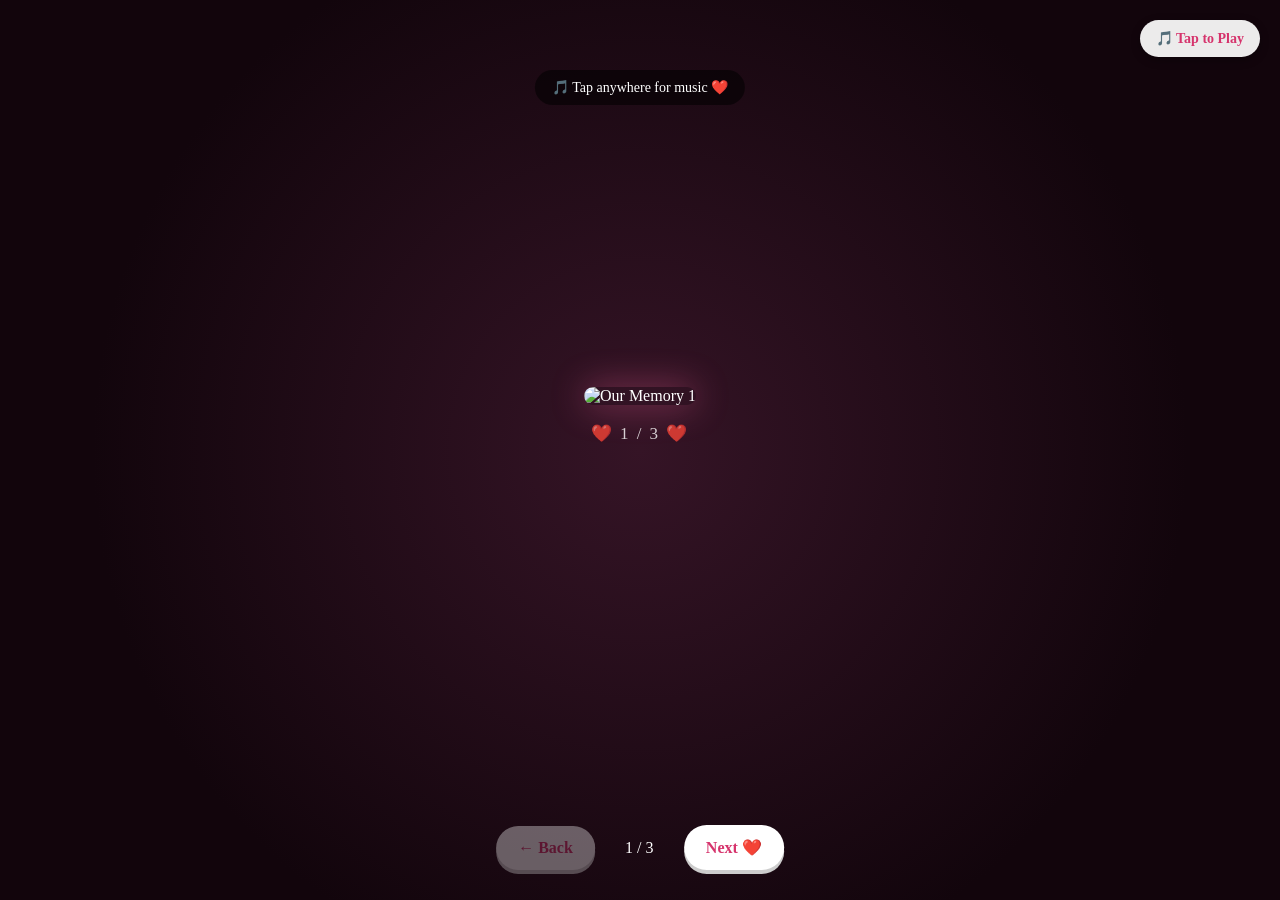
==== lastgift.html @ dca15e1b "Add files via upload" ====
<!DOCTYPE html>
<html lang="en">

<head>

    <meta charset="UTF-8">

    <meta name="viewport"
          content="width=device-width, initial-scale=1.0">

    <title>One Last Gift ❤️</title>


    <style>

        * {
            margin: 0;
            padding: 0;
            box-sizing: border-box;
        }


        html,
        body {

            width: 100%;
            height: 100%;

        }


        body {

            font-family: Georgia, serif;

            background:
                radial-gradient(
                    circle at center,
                    #351426,
                    #12050c 70%
                );

            color: white;

            overflow: hidden;

        }


        /* =====================================================
           🎵 BACKGROUND MUSIC
        ===================================================== */

        #bgMusic {

            display: none;

        }


        /* =====================================================
           🎵 MUSIC BUTTON
        ===================================================== */

        #musicBtn {

            position: fixed;

            top: 20px;

            right: 20px;

            z-index: 9999;

            border: none;

            border-radius: 25px;

            padding: 10px 16px;

            background:
                rgba(
                    255,
                    255,
                    255,
                    .92
                );

            color: #d6336c;

            font-family: Georgia, serif;

            font-size: 14px;

            font-weight: bold;

            cursor: pointer;

            box-shadow:
                0 3px 10px
                rgba(
                    0,
                    0,
                    0,
                    .3
                );

            transition: .2s;

            -webkit-tap-highlight-color:
                transparent;

        }


        #musicBtn:hover {

            transform:
                scale(1.05);

        }


        #musicBtn:active {

            transform:
                scale(.95);

        }


        /* =====================================================
           ❤️ MAIN CONTAINER
        ===================================================== */

        .gift-container {

            width: 100%;

            height: 100vh;

            position: relative;

        }


        /* =====================================================
           📸 PHOTO PAGE
        ===================================================== */

        .page {

            position: absolute;

            inset: 0;

            display: flex;

            flex-direction: column;

            justify-content: center;

            align-items: center;

            padding:
                30px 20px 100px;

            text-align: center;

            opacity: 0;

            visibility: hidden;

            transform:
                scale(.92)
                translateY(20px);

            transition:
                opacity .7s ease,
                transform .7s ease;

        }


        .page.active {

            opacity: 1;

            visibility: visible;

            transform:
                scale(1)
                translateY(0);

        }


        /* =====================================================
           📸 IMAGE
        ===================================================== */

        .page img {

            width: auto;

            height: auto;

            max-width: 88vw;

            max-height: 68vh;

            object-fit: contain;

            border-radius: 14px;

            box-shadow:
                0 0 35px
                rgba(
                    255,
                    105,
                    160,
                    .45
                );

            animation:
                photoAppear 1.2s ease;

        }


        @keyframes photoAppear {

            from {

                opacity: 0;

                transform:
                    scale(.85);

            }

            to {

                opacity: 1;

                transform:
                    scale(1);

            }

        }


        /* =====================================================
           ❤️ PAGE NUMBER
        ===================================================== */

        .page-number {

            margin-top: 18px;

            font-size: 17px;

            opacity: .8;

            letter-spacing: 2px;

        }


        /* =====================================================
           ❤️ FLOATING HEARTS
        ===================================================== */

        .heart {

            position: fixed;

            bottom: -40px;

            font-size: 20px;

            animation:
                floatHeart 6s linear
                forwards;

            opacity: .65;

            pointer-events: none;

            z-index: 5;

        }


        @keyframes floatHeart {

            0% {

                transform:
                    translateY(0)
                    scale(.6);

                opacity: 0;

            }

            20% {

                opacity: .7;

            }

            80% {

                opacity: .7;

            }

            100% {

                transform:
                    translateY(-115vh)
                    scale(1.2);

                opacity: 0;

            }

        }


        /* =====================================================
           🔘 NAVIGATION
        ===================================================== */

        .navigation {

            position: fixed;

            bottom: 30px;

            left: 50%;

            transform:
                translateX(-50%);

            display: flex;

            align-items: center;

            justify-content: center;

            gap: 12px;

            z-index: 100;

        }


        .navigation button {

            border: none;

            border-radius: 30px;

            padding:
                13px 22px;

            background: white;

            color: #d6336c;

            font-family: Georgia, serif;

            font-size: 16px;

            font-weight: bold;

            cursor: pointer;

            box-shadow:
                0 4px 0 #ccc;

            transition: .2s;

            -webkit-tap-highlight-color:
                transparent;

        }


        .navigation button:hover {

            transform:
                translateY(-3px);

        }


        .navigation button:active {

            transform:
                translateY(2px);

            box-shadow:
                0 1px 0 #ccc;

        }


        .navigation button:disabled {

            opacity: .35;

            cursor: not-allowed;

            transform: none;

        }


        .counter {

            min-width: 65px;

            font-size: 16px;

            text-align: center;

        }


        /* =====================================================
           🎵 MUSIC MESSAGE
        ===================================================== */

        #musicMessage {

            position: fixed;

            top: 70px;

            left: 50%;

            transform:
                translateX(-50%);

            background:
                rgba(
                    0,
                    0,
                    0,
                    .55
                );

            padding:
                9px 17px;

            border-radius: 25px;

            font-size: 14px;

            z-index: 200;

            opacity: 0;

            pointer-events: none;

            transition:
                opacity .5s;

            white-space: nowrap;

        }


        /* =====================================================
           📱 MOBILE
        ===================================================== */

        @media (max-width: 600px) {

            .page {

                padding:
                    25px 12px 100px;

            }


            .page img {

                max-width: 94vw;

                max-height: 67vh;

                border-radius: 12px;

            }


            .page-number {

                font-size: 15px;

                margin-top: 14px;

            }


            .navigation {

                bottom: 20px;

                gap: 8px;

            }


            .navigation button {

                padding:
                    11px 17px;

                font-size: 14px;

            }


            .counter {

                min-width: 50px;

                font-size: 14px;

            }


            #musicBtn {

                top: 15px;

                right: 15px;

                padding:
                    9px 13px;

                font-size: 13px;

            }


            #musicMessage {

                top: 58px;

                font-size: 12px;

            }

        }

    </style>

</head>


<body>


    <!-- =====================================================
         🎵 BACKGROUND MUSIC
    ===================================================== -->

    <audio
        id="bgMusic"
        autoplay
        loop
        preload="auto"
    >

        <source
            src="music/last-gift.mp3"
            type="audio/mpeg"
        >

    </audio>


    <!-- =====================================================
         🎵 MUSIC ON / OFF
    ===================================================== -->

    <button id="musicBtn">

        🎵 Music On

    </button>


    <div id="musicMessage">

        🎵 Our little memory... ❤️

    </div>



    <!-- =====================================================
         🎁 GIFT PAGES
    ===================================================== -->

    <div class="gift-container">


        <!-- ================================================
             📸 PAGE 1
        ================================================= -->

        <div
            class="page active"
            id="page1"
        >

            <img
                src="images/lastgift1.jpeg"
                alt="Our Memory 1"
            >

            <div class="page-number">

                ❤️ 1 / 3 ❤️

            </div>

        </div>



        <!-- ================================================
             📸 PAGE 2
        ================================================= -->

        <div
            class="page"
            id="page2"
        >

            <img
                src="images/lastgift2.jpeg"
                alt="Our Memory 2"
            >

            <div class="page-number">

                ❤️ 2 / 3 ❤️

            </div>

        </div>



        <!-- ================================================
             📸 PAGE 3
        ================================================= -->

        <div
            class="page"
            id="page3"
        >

            <img
                src="images/lastgift3.jpeg"
                alt="Our Memory 3"
            >

            <div class="page-number">

                ❤️ 3 / 3 ❤️

            </div>

        </div>

    </div>



    <!-- =====================================================
         🔘 NAVIGATION
    ===================================================== -->

    <div class="navigation">

        <button
            id="prevBtn"
            onclick="previousPage()"
        >

            ← Back

        </button>


        <div
            class="counter"
            id="counter"
        >

            1 / 3

        </div>


        <button
            id="nextBtn"
            onclick="nextPage()"
        >

            Next ❤️

        </button>

    </div>



    <script>


        /* =====================================================
           🎵 MUSIC
        ===================================================== */

        const music =
            document.getElementById(
                "bgMusic"
            );


        const musicBtn =
            document.getElementById(
                "musicBtn"
            );


        const musicMessage =
            document.getElementById(
                "musicMessage"
            );


        music.volume = 0.7;



        /* =====================================================
           🎵 AUTOMATIC MUSIC
        ===================================================== */

        function startMusic() {

            music.play()
                .then(
                    function () {

                        musicBtn.innerHTML =
                            "🎵 Music On";

                        musicMessage.style.opacity =
                            "0";

                    }
                )
                .catch(
                    function () {

                        /*
                         * Some mobile browsers
                         * block autoplay.
                         *
                         * If blocked, the first
                         * tap anywhere will start it.
                         */

                        musicBtn.innerHTML =
                            "🎵 Tap to Play";

                        musicMessage.innerHTML =
                            "🎵 Tap anywhere for music ❤️";

                        musicMessage.style.opacity =
                            "1";

                    }
                );

        }


        window.addEventListener(
            "load",
            function () {

                startMusic();

            }
        );



        /* =====================================================
           🎵 MUSIC ON / OFF
        ===================================================== */

        musicBtn.addEventListener(
            "click",
            function () {

                if (
                    music.paused
                ) {

                    music.play()
                        .then(
                            function () {

                                musicBtn.innerHTML =
                                    "🎵 Music On";

                                musicMessage.style.opacity =
                                    "0";

                            }
                        )
                        .catch(
                            function () {}
                        );

                }

                else {

                    music.pause();

                    musicBtn.innerHTML =
                        "🔇 Music Off";

                }

            }
        );



        /* =====================================================
           🎵 FALLBACK
           TAP ANYWHERE TO START MUSIC
        ===================================================== */

        document.addEventListener(
            "click",
            function startMusicOnTap() {

                if (
                    music.paused
                ) {

                    music.play()
                        .then(
                            function () {

                                musicBtn.innerHTML =
                                    "🎵 Music On";

                                musicMessage.style.opacity =
                                    "0";

                            }
                        )
                        .catch(
                            function () {}
                        );

                }

            }
        );



        /* =====================================================
           📸 PAGE SYSTEM
        ===================================================== */

        let currentPage = 1;

        const totalPages = 3;



        function showPage(
            pageNumber
        ) {


            for (
                let i = 1;
                i <= totalPages;
                i++
            ) {

                const page =
                    document.getElementById(
                        "page" + i
                    );


                page.classList.remove(
                    "active"
                );

            }


            const selectedPage =
                document.getElementById(
                    "page" + pageNumber
                );


            selectedPage.classList.add(
                "active"
            );


            document.getElementById(
                "counter"
            ).innerText =
                pageNumber +
                " / " +
                totalPages;


            document.getElementById(
                "prevBtn"
            ).disabled =
                pageNumber === 1;


            document.getElementById(
                "nextBtn"
            ).disabled =
                pageNumber === totalPages;


            currentPage =
                pageNumber;

        }



        /* =====================================================
           ➡️ NEXT PAGE
        ===================================================== */

        function nextPage() {

            if (
                currentPage <
                totalPages
            ) {

                showPage(
                    currentPage + 1
                );

            }

        }



        /* =====================================================
           ⬅️ PREVIOUS PAGE
        ===================================================== */

        function previousPage() {

            if (
                currentPage >
                1
            ) {

                showPage(
                    currentPage - 1
                );

            }

        }



        /* =====================================================
           ❤️ FLOATING HEARTS
        ===================================================== */

        function createHeart() {

            const heart =
                document.createElement(
                    "div"
                );


            heart.className =
                "heart";


            heart.innerHTML =
                "❤️";


            heart.style.left =
                Math.random() *
                100 +
                "vw";


            heart.style.animationDuration =
                (
                    4 +
                    Math.random() *
                    4
                ) +
                "s";


            heart.style.fontSize =
                (
                    15 +
                    Math.random() *
                    20
                ) +
                "px";


            document.body.appendChild(
                heart
            );


            setTimeout(
                function () {

                    heart.remove();

                },
                8000
            );

        }


        setInterval(
            createHeart,
            700
        );



        /* =====================================================
           🚀 INITIAL PAGE
        ===================================================== */

        showPage(1);


    </script>


</body>

</html>
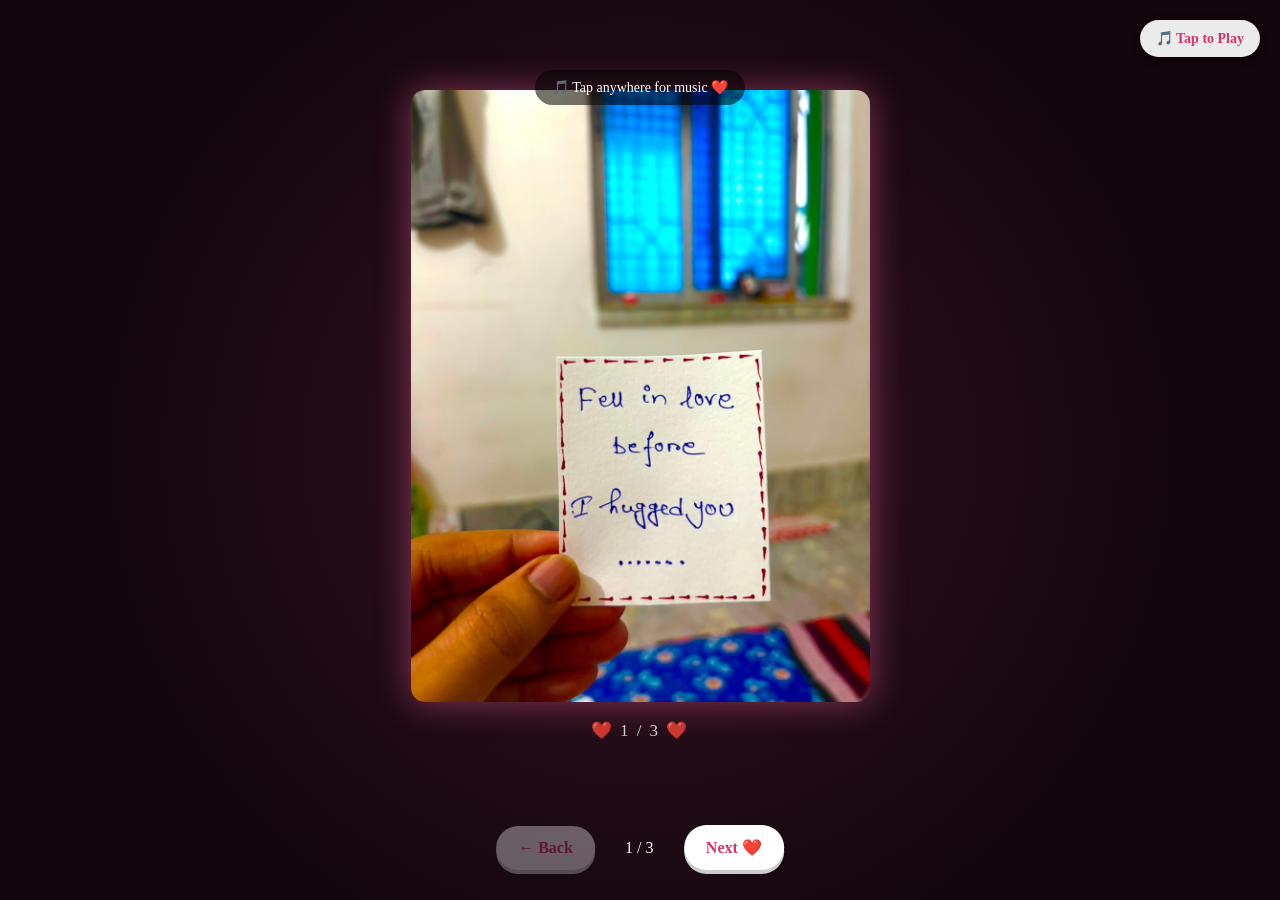
==== commit 3ba5591a: "Update lastgift.html" ====
--- a/lastgift.html
+++ b/lastgift.html
@@ -1085,4 +1085,4 @@
 
 </body>
 
-</html>+</html>
